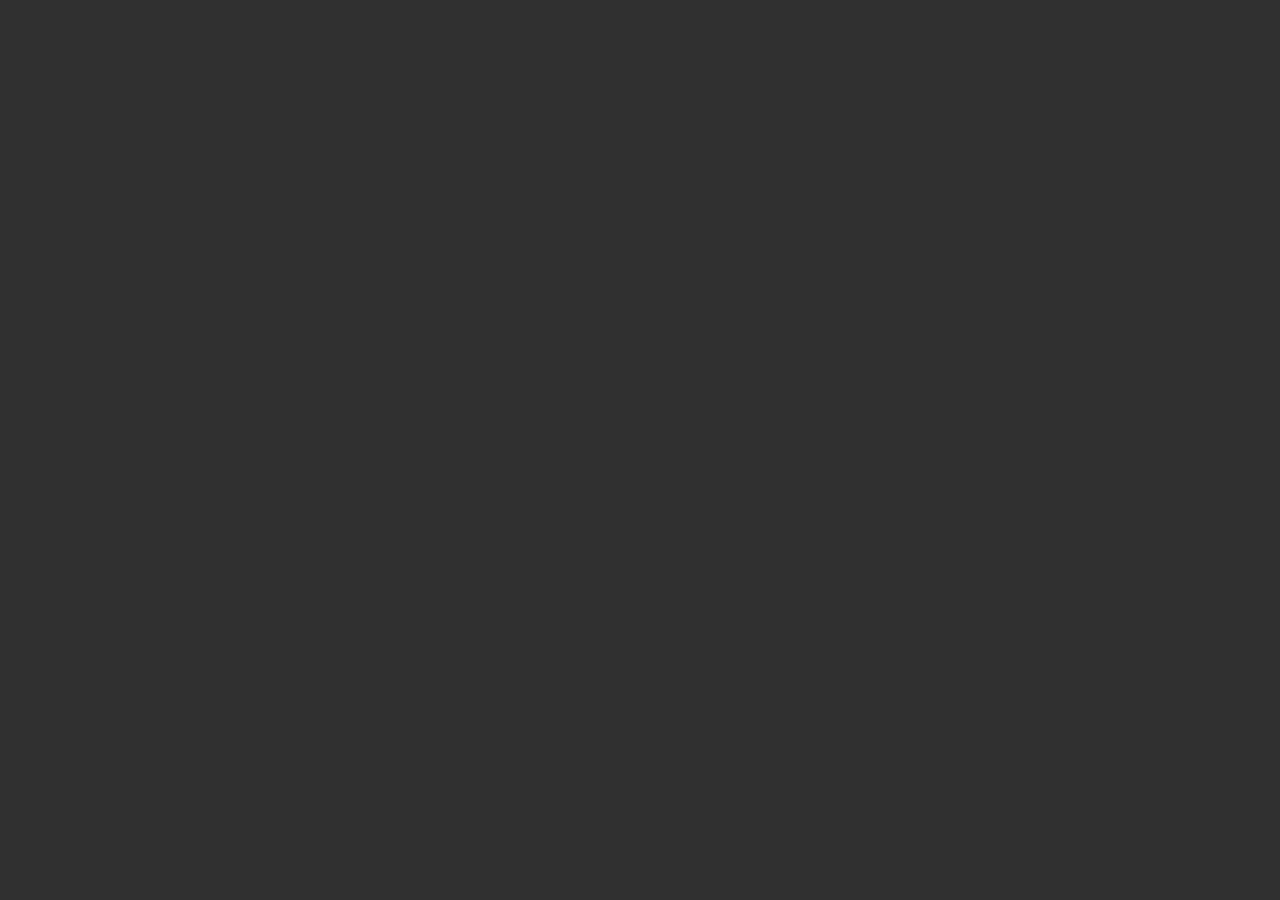
==== src/components/login.html @ 7e601de5 "gjorde två nya filer" ====
<!DOCTYPE html>
<html lang="en">

<head>
    <meta charset="UTF-8">
    <meta name="viewport" content="width=device-width, initial-scale=1.0">
    <title>Login screen</title>
    <link rel="stylesheet" href="../styles/loginStyle.css">
</head>

<body>
    <div id="loginBox">

    </div>

</body>

</html>
---- src/styles/loginStyle.css ----
* {
    box-sizing: border-box;
    overflow-x: hidden;
    /* Vet ej */
    margin: 0;
    padding: 0;
}

body {
    background-color: #303030;
    margin: 10px 20px;
    width: 100%;
    height: 100%;
}

#loginBox{
    border-width: 1px;
    border-color: red;
    width: 100px;
    height: 100px;
    justify-content: center;
    align-items: center;
    
}
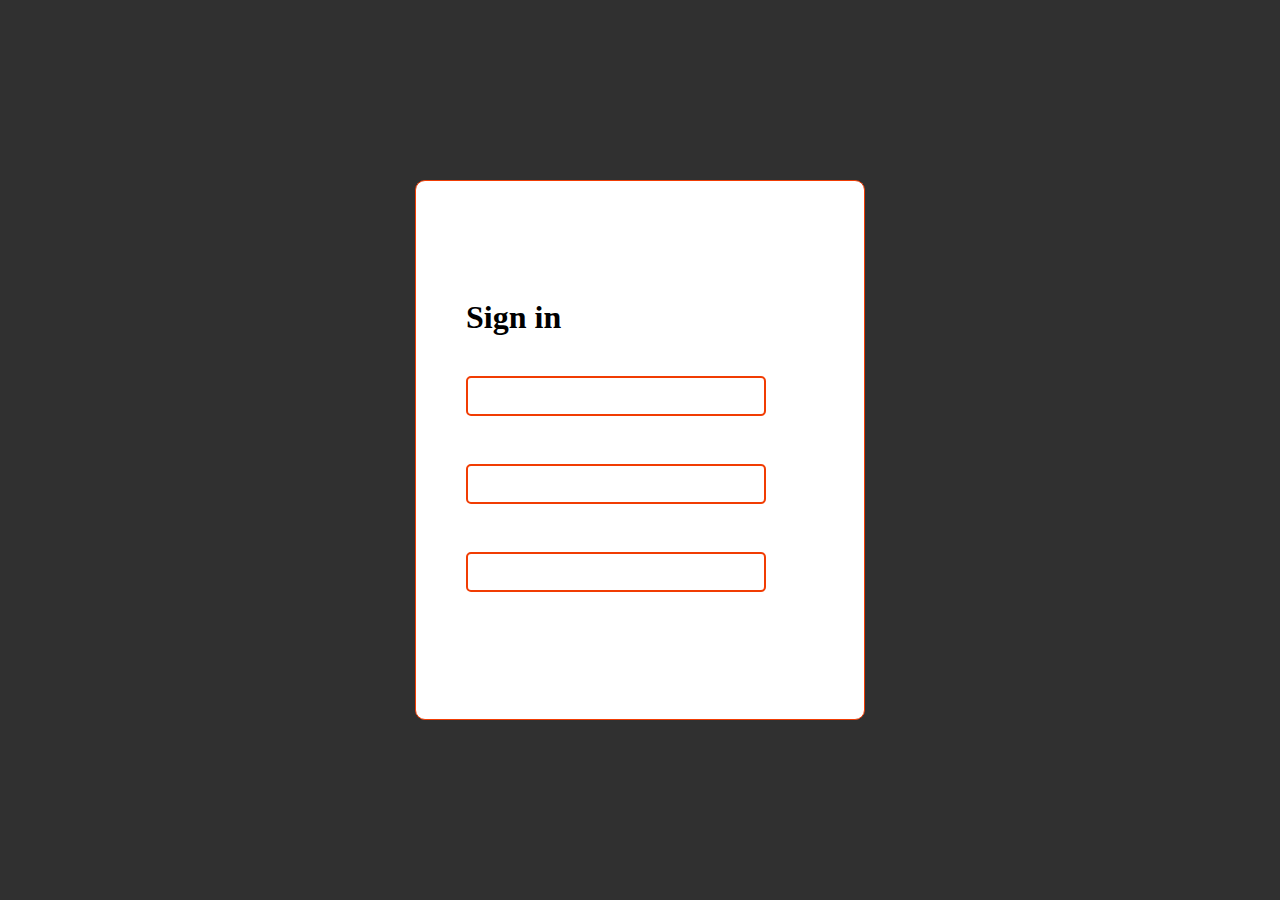
==== commit 30009c16: "tre input och titel" ====
--- a/src/components/login.html
+++ b/src/components/login.html
@@ -10,7 +10,12 @@
 
 <body>
     <div id="loginBox">
-
+        <h1 id="title">Sign in</h1>
+        <div id="boxForInput">
+            <input type="text" id="usernameBox" class="custom"><br>
+            <input type="password" id="passwordBox" class="custom"><br>
+            <input type="email" id="emailBox" class="custom">
+        </div>
     </div>
 
 </body>
--- a/src/styles/loginStyle.css
+++ b/src/styles/loginStyle.css
@@ -9,16 +9,56 @@
 body {
     background-color: #303030;
     margin: 10px 20px;
-    width: 100%;
-    height: 100%;
+    display: flex;
+    justify-content: center;
+    align-items: center;
+    height: 100vh;
+    margin: 0;
 }
 
+
 #loginBox{
+    border-style: solid;
     border-width: 1px;
-    border-color: red;
-    width: 100px;
-    height: 100px;
+    border-color: #F13C03;
+    border-radius: 10px;
+    background-color: white;
+    width: 450px;
+    height: 540px;
+    display: flex;
+    flex-direction: column;
     justify-content: center;
-    align-items: center;
     
+}
+
+#title {
+    color: black;
+    margin-bottom: 20px;
+    margin-left: 50px;
+}
+
+#boxForInput{
+    display: flex;
+    flex-direction: column;
+    margin-left: 40px;
+}
+
+#usernameBox, #passwordBox, #emailBox {
+    border-style: solid;
+    border-width: 2px;
+    border-color: #F13C03;
+    border-radius: 5px;
+    background-color: white;
+    width: 300px;
+    height: 40px;
+    margin: 20px 0 10px 10px;
+
+}
+
+input.custom{
+    caret-color: #F13C03;
+        font:
+            16px "Helvetica",
+            "Arial",
+            "sans-serif";
 }